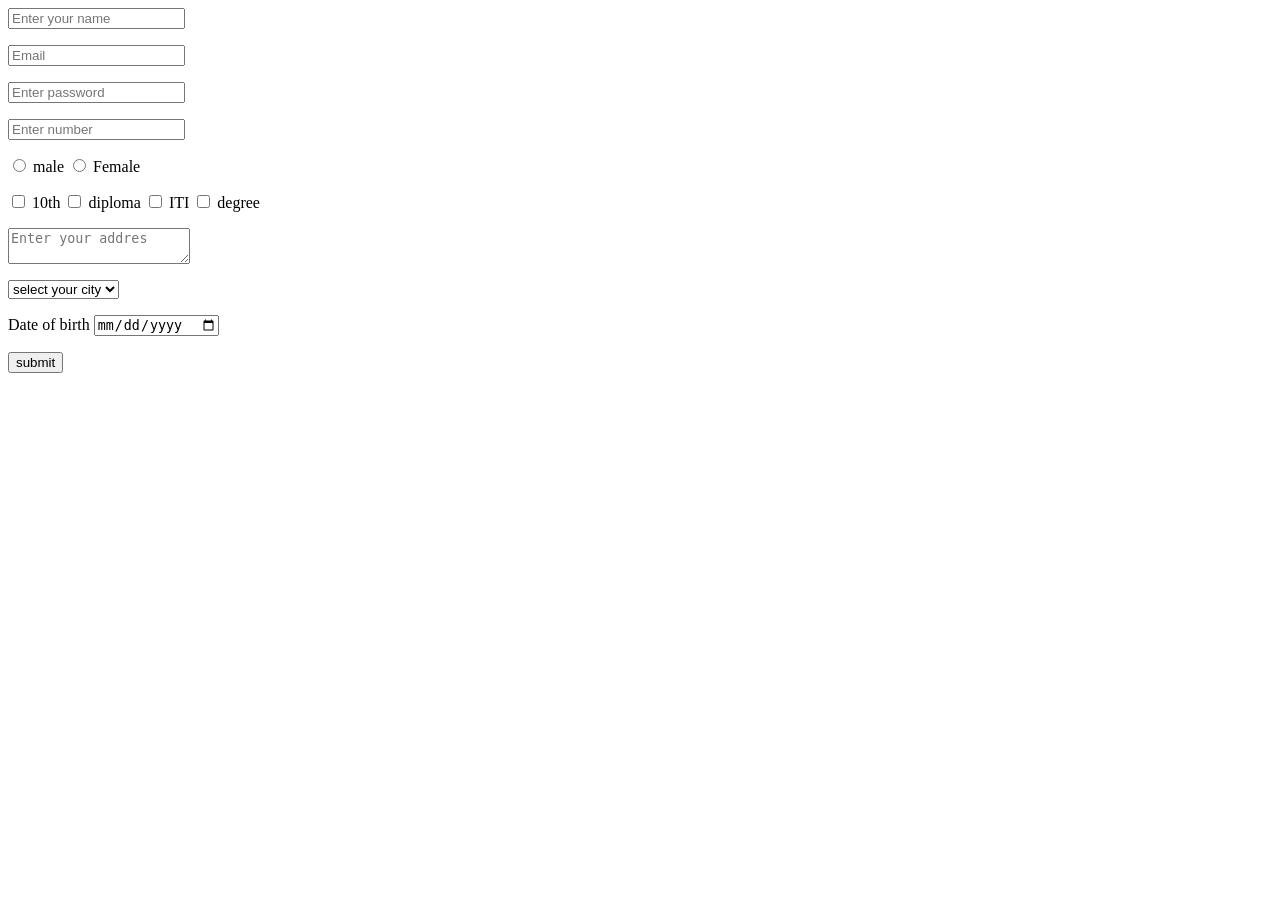
==== index.html @ 596902a8 "first commit" ====
<html lang="en">
<head>
    <meta charset="UTF-8">
    <meta name="viewport" content="width=device-width, initial-scale=1.0">
    <title></title>
</head>
<body>
        <form action="./login_page.html"> 
            <p>
            <input 
                 type="text"
                 placeholder="Enter your name"
                 name="name" required/>
            </p>
            <p>
             <input 
             type="Email" 
             placeholder="Email"
             name="mail" required/>
            </p>
            <p>
                <input 
                type="password"
                placeholder="Enter password"
                name="pass" required/>
            </p>           
            <p>
                <input
                type="number"
                placeholder="Enter number" required/>
            </p>
            <p>
                <input 
                   type="radio"
                   name="gender"
                   id="gmale"
                   value="male" required/>
                   <label for="gmale">male</label>
            
                   <input type="radio" 
                   name="gender"
                   id="gfemale"
                   value="female" required/>
                   <label for="gfemale">Female</label>
            </p>  

            <p>      
                <input type="checkbox" id="gdiploma" value="10th" required/> 
                <label for="gdiploma">10th</label>
                <input type="checkbox" id="gdegree" value="diploma" required/> 
                <label for="gdegree">diploma</label>
                <input type="checkbox" id="giti" value="ITI" required/> 
                <label for="giti">ITI</label>
                <input type="checkbox" id="gdegree" value="degree" required/> 
                <label for="gdegree">degree</label>
            </p>
            <p>
                <textarea placeholder="Enter your addres" name="" id="" required ></textarea>

            </p>
            <p>
                <select required> 
                <option value="">select your city</option>
                <option value="hyderabad">hyderabad</option>
                <option value="vizag">vizag</option>
                <option value="mumbai">mumbai</option>
                </select>
        </p>
        <p>
            <label for="">Date of birth</label>
            <input type="date" required />

        </p>



        <button>submit</button>
        </form>
</body>
</html>
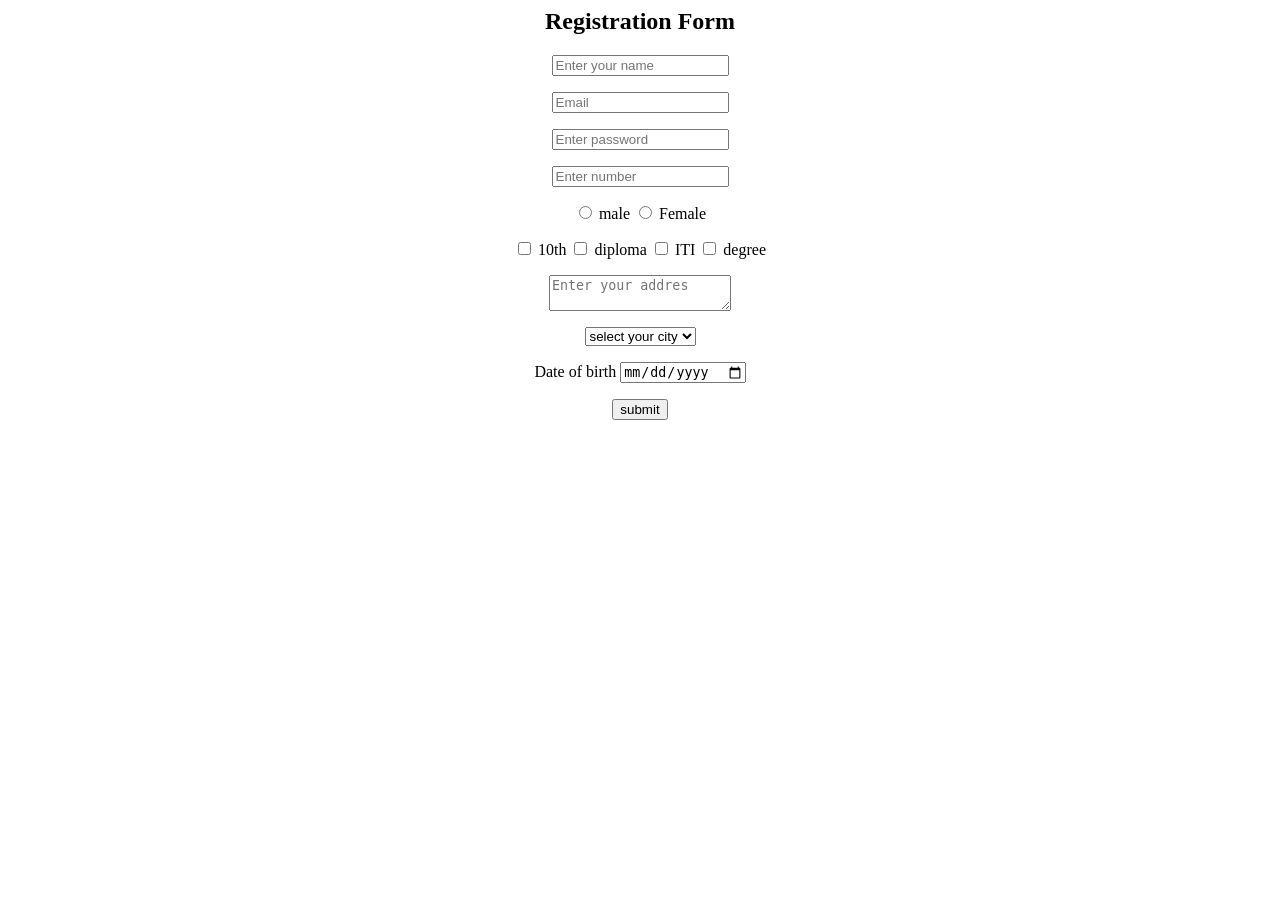
==== commit f90c685a: "modified html files" ====
--- a/index.html
+++ b/index.html
@@ -5,7 +5,9 @@
     <title></title>
 </head>
 <body>
-        <form action="./login_page.html"> 
+    <center>
+        <h2>Registration Form</h2>
+        <form action="./login.html"> 
             <p>
             <input 
                  type="text"
@@ -76,5 +78,6 @@
 
         <button>submit</button>
         </form>
+        </center>
 </body>
 </html>
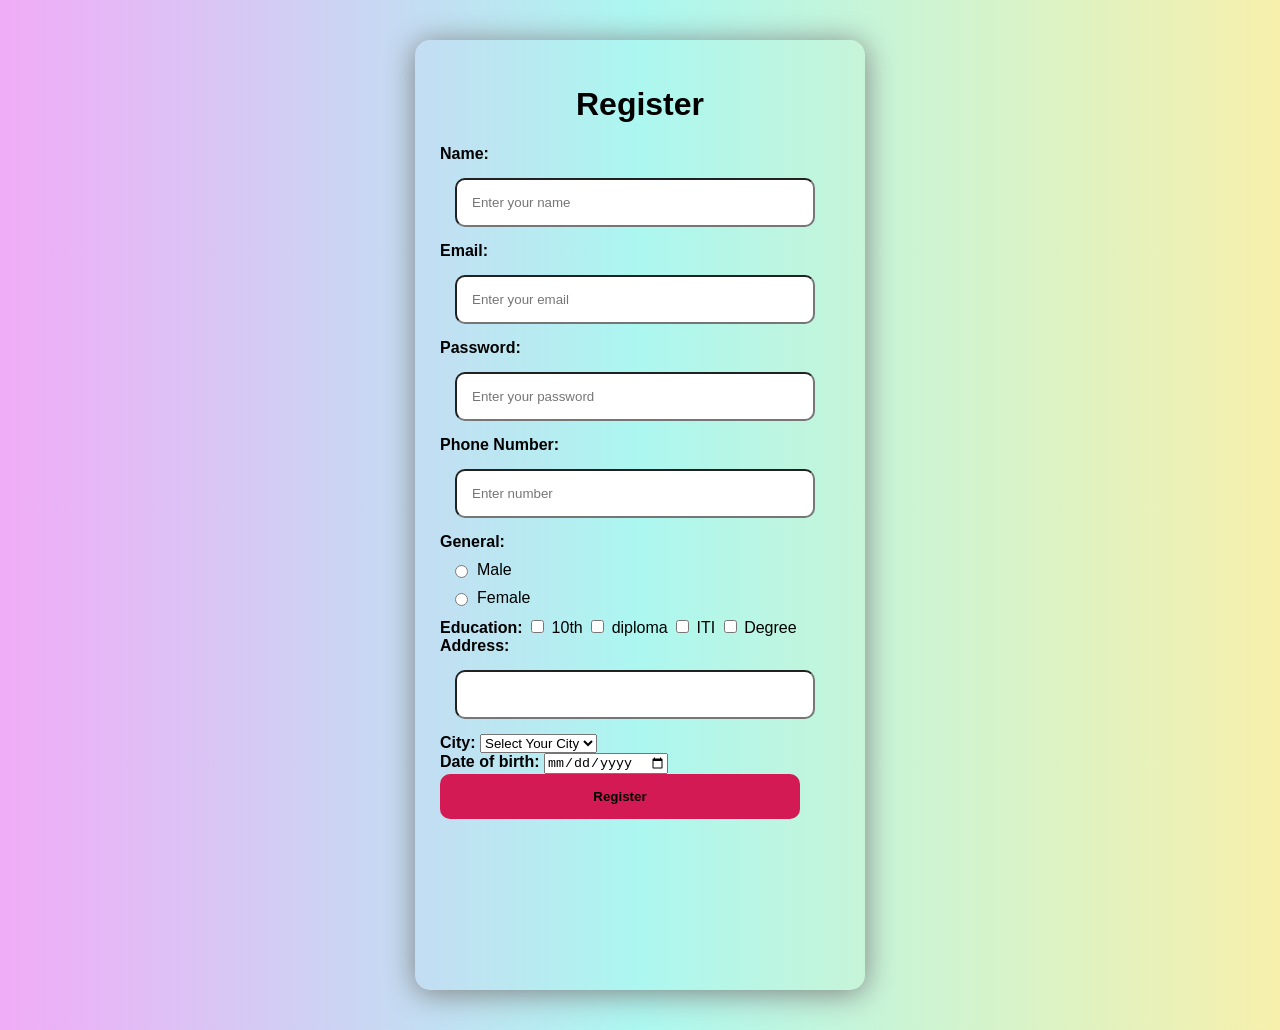
==== commit af97c00e: "index" ====
--- a/index.html
+++ b/index.html
@@ -1,83 +1,130 @@
 <html lang="en">
+
 <head>
     <meta charset="UTF-8">
     <meta name="viewport" content="width=device-width, initial-scale=1.0">
-    <title></title>
+    <title>Register</title>
+    <style>
+        body {
+            background: #f7f0ac;
+            /* fallback for old browsers */
+            background: -webkit-linear-gradient(to right, #f0acf7, #acf7f0, #f7f0ac);
+            /* Chrome 10-25, Safari 5.1-6 */
+            background: linear-gradient(to right, #f0acf7, #acf7f0, #f7f0ac);
+            /* W3C, IE 10+/ Edge, Firefox 16+, Chrome 26+, Opera 12+, Safari 7+ */
+            font-family: sans-serif;      
+       }
+       .parent{
+           margin: 40px auto;
+           background-color: transparent;
+           width:400px;
+           height: 900px;
+           border-radius: 15px;
+           padding: 25px;
+           box-shadow: 0px 3px 30px gray;
+       }
+       h1{
+          text-align: center;
+       }
+       .form-field label{
+          text-align: left;
+       }
+       .form-field input{
+          display: flex;
+          margin: 15px;
+          width: 90%;
+          padding: 15px;
+          border-radius: 10px;
+       }
+       .radio{
+          display: flex;
+          margin: 10px;
+          gap: 6px;
+       }
+       .profile{
+          margin: 10px;
+       }
+       .select-city{
+          padding: 4px;
+          border-radius: 400px;
+          margin: 500px;
+          border: 300px solid red;
+       }
+       .form-button button{
+          margin 10px;
+          font-weight: bold;
+          align-content: center;
+          padding: 15px;
+          width: 90%;
+          border-radius: 10px;
+          border: none;
+          background-color: rgb(211, 26, 85);
+          cursor: pointer;
+       }
+    </style>
 </head>
 <body>
-    <center>
-        <h2>Registration Form</h2>
-        <form action="./login.html"> 
-            <p>
-            <input 
-                 type="text"
-                 placeholder="Enter your name"
-                 name="name" required/>
-            </p>
-            <p>
-             <input 
-             type="Email" 
-             placeholder="Email"
-             name="mail" required/>
-            </p>
-            <p>
-                <input 
-                type="password"
-                placeholder="Enter password"
-                name="pass" required/>
-            </p>           
-            <p>
-                <input
-                type="number"
-                placeholder="Enter number" required/>
-            </p>
-            <p>
-                <input 
-                   type="radio"
-                   name="gender"
-                   id="gmale"
-                   value="male" required/>
-                   <label for="gmale">male</label>
-            
-                   <input type="radio" 
-                   name="gender"
-                   id="gfemale"
-                   value="female" required/>
-                   <label for="gfemale">Female</label>
-            </p>  
+        
+        <form action="login.html" class="parent">
+            <h1>Register</h1>
+            <div class="form-field">
+                <label for="name"><b>Name:</b></label>
+                <input type="text" name="name" id="name"placeholder="Enter your name" required>
+            </div>
+            <div class="form-field">
+                <label for="email"><b>Email:</b></label>
+                <input type="email" name="email" id="email" placeholder="Enter your email" required>
+            </div>
+            <div class="form-field">
+                <label for="password"><b>Password:</b></label>
+                <input type="password" name="password" id="password" placeholder="Enter your password" required>
+            </div>
+            <div class="form-field">
+                <label for="number"><b>Phone Number:</b></label>
+                <input type="number" name="number" id="number" placeholder="Enter number" required>
+            </div>
+            <div class="form-radio">
+                <label for="gender"><b>General:</b></label>
+            <div class="radio">
+                <input type="radio" name="male" value="male">
+                <label for="male">Male</label>
+            </div>
+            <div class="radio">
+                <input type="radio" name="female" value="female">
+                <label for="female">Female</label>
+            </div>
+            <div class="check">
+                <label for="study"><b>Education:</b></label>
+                <input type="checkbox" id="10th class" value="10th" class="check">
+                <label for="10th">10th</label>
+                <input type="checkbox" id="diploma" value="Diploma">
+                <label for="diploma">diploma</label>
+                <input type="checkbox" id="iti" value="ITI">
+                <label for="iti">ITI</label>
+                <input type="checkbox" id="degree" value="Degree">
+                <label for="degree">Degree</label>
+            </div>
+            <div class="form-field">
+                <label for="address"><b>Address:</b></label>
+                <input type="textarea" name="address" id="address" required>
+            </div>
+            <div class="city">
+                <label for="city"><b>City:</b></label>
+                <select name="city" id="city">class="select-city">
+                  <option value="select">Select Your City</option>
+                  <option value="Hyderabad">Hyderabad</option>
+                  <option value="Karimnagar">Karimnagar</option>
+                  <option value="Bangalore">Bangalore</option>
+                </select>
+            </div>
+            <div class="">
+                <label for="dob"><b>Date of birth:</b><label>
+                <input type="date" id="dob" name="dob">
+            </div>
+            <div class="form-button">
+            <button>Register</button>
+            </div>
+        </form>
 
-            <p>      
-                <input type="checkbox" id="gdiploma" value="10th" required/> 
-                <label for="gdiploma">10th</label>
-                <input type="checkbox" id="gdegree" value="diploma" required/> 
-                <label for="gdegree">diploma</label>
-                <input type="checkbox" id="giti" value="ITI" required/> 
-                <label for="giti">ITI</label>
-                <input type="checkbox" id="gdegree" value="degree" required/> 
-                <label for="gdegree">degree</label>
-            </p>
-            <p>
-                <textarea placeholder="Enter your addres" name="" id="" required ></textarea>
-
-            </p>
-            <p>
-                <select required> 
-                <option value="">select your city</option>
-                <option value="hyderabad">hyderabad</option>
-                <option value="vizag">vizag</option>
-                <option value="mumbai">mumbai</option>
-                </select>
-        </p>
-        <p>
-            <label for="">Date of birth</label>
-            <input type="date" required />
-
-        </p>
-
-
-
-        <button>submit</button>
-        </form>
-        </center>
 </body>
-</html>
+</html>
